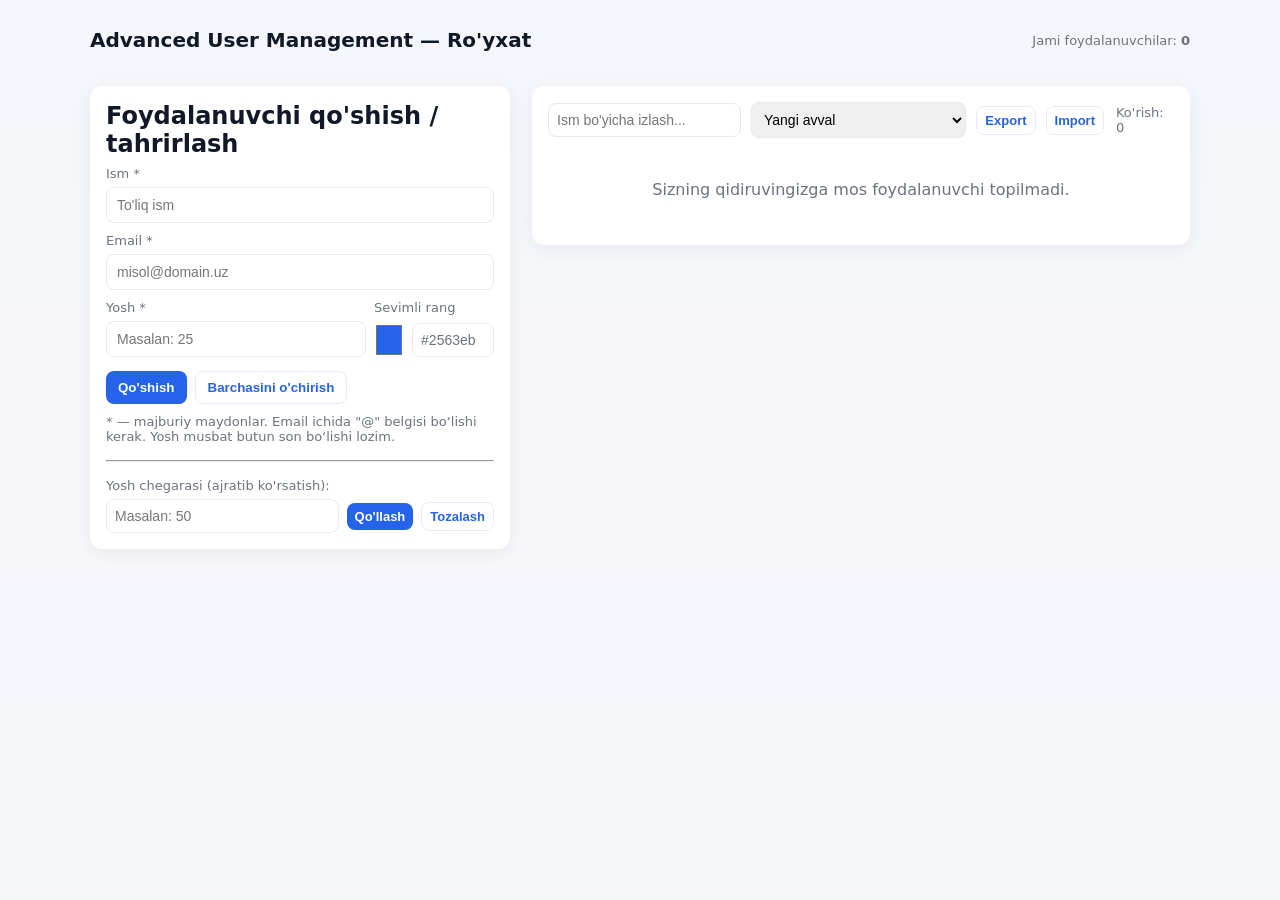
==== index.html @ bfea8494 "completed" ====
<!doctype html>
<html lang="uz">
<head>
  <meta charset="utf-8" />
  <meta name="viewport" content="width=device-width,initial-scale=1" />
  <title>Advanced User Management</title>
  <link rel="stylesheet" href="./style/style.css" />
</head>
<body>
  <div class="container">

    <header>
      <h1>Advanced User Management — Ro'yxat</h1>
      <div class="controls">
        <div class="small muted">Jami foydalanuvchilar: <strong id="totalCount">0</strong></div>
      </div>
    </header>

    <!-- FORM -->
    <aside class="card">
      <h2 style="margin:0 0 8px 0">Foydalanuvchi qo'shish / tahrirlash</h2>

      <form id="userForm" novalidate>
        <input type="hidden" id="editingId" value="">
        <div class="row">
          <div style="flex:1">
            <label for="name">Ism *</label>
            <input id="name" type="text" placeholder="To'liq ism" required />
            <div id="nameError" class="small" style="color:var(--danger);display:none"></div>
          </div>
        </div>

        <div class="row">
          <div style="flex:1">
            <label for="email">Email *</label>
            <input id="email" type="email" placeholder="misol@domain.uz" required />
            <div id="emailError" class="small" style="color:var(--danger);display:none"></div>
          </div>
        </div>

        <div class="row">
          <div style="flex:1">
            <label for="age">Yosh *</label>
            <input id="age" type="number" min="0" placeholder="Masalan: 25" required />
            <div id="ageError" class="small" style="color:var(--danger);display:none"></div>
          </div>
          <div style="width:120px">
            <label for="favColor">Sevimli rang</label>
            <div style="display:flex;align-items:center;gap:8px">
              <input id="favColor" type="color" value="#2563eb" />
              <input id="favColorLabel" type="text" class="small" placeholder="#2563eb" style="padding:8px;border-radius:8px;border:1px solid #e6e9ef" />
            </div>
          </div>
        </div>

        <div style="display:flex;gap:8px;margin-top:12px">
          <button class="btn" id="submitBtn" type="submit">Qo'shish</button>
          <button class="btn ghost" id="cancelEditBtn" type="button" style="display:none">Bekor qilish</button>
          <button class="btn ghost" id="clearAllBtn" type="button">Barchasini o'chirish</button>
        </div>

        <p class="small muted" style="margin-top:10px">* — majburiy maydonlar. Email ichida "@" belgisi bo‘lishi kerak. Yosh musbat butun son bo‘lishi lozim.</p>
      </form>

      <hr style="margin:16px 0" />

      <div>
        <label for="ageHighlightLimit" class="small">Yosh chegarasi (ajratib ko'rsatish):</label>
        <div style="display:flex;gap:8px;align-items:center;margin-top:6px">
          <input id="ageHighlightLimit" type="number" min="0" placeholder="Masalan: 50" style="padding:8px;border-radius:8px;border:1px solid #e6e9ef" />
          <button class="btn small" id="applyHighlight">Qo'llash</button>
          <button class="btn ghost small" id="clearHighlight">Tozalash</button>
        </div>
      </div>
    </aside>

    <!-- LIST / TOOLBAR -->
    <main>
      <div class="card">
        <div class="list-header">
          <div style="display:flex;gap:10px;align-items:center">
            <input id="searchInput" type="text" placeholder="Ism bo'yicha izlash..." style="padding:8px;border-radius:8px;border:1px solid #e6e9ef;width:260px" />
            <select id="sortSelect" style="padding:8px;border-radius:8px;border:1px solid #e6e9ef">
              <option value="created-desc">Yangi avval</option>
              <option value="created-asc">Eskilardan</option>
              <option value="name-asc">Ism (A → Z)</option>
              <option value="name-desc">Ism (Z → A)</option>
              <option value="age-asc">Yosh (kichik → katta)</option>
              <option value="age-desc">Yosh (katta → kichik)</option>
            </select>
            <button class="btn ghost small" id="exportBtn" title="LocalStorage ma'lumotlarini JSON sifatida yuklab olish">Export</button>
            <button class="btn ghost small" id="importBtn" title="LocalStorage ga JSON import qilish (fayl tanlang)">Import</button>
            <input id="importFile" type="file" accept="application/json" style="display:none" />
          </div>

          <div class="toolbar">
            <div class="small muted">Ko'rish: <span id="shownCount">0</span></div>
          </div>
        </div>

        <div id="cardsWrap">
          <div class="empty">Hozircha hech kim ro'yhatga olinmagan. Formani to'ldirib qo'shing.</div>
        </div>

      </div>
    </main>

  </div>

  <script src="./js/main.js"></script>
</body>
</html>
---- style/style.css ----
:root{
      --bg:#f7f7fb;
      --card-bg:#ffffff;
      --muted:#6b7280;
      --accent:#2563eb;
      --danger:#ef4444;
      --success:#10b981;
      font-family: Inter, ui-sans-serif, system-ui, -apple-system, "Segoe UI", Roboto, "Helvetica Neue", Arial;
    }
    body{
      margin:0;
      background:linear-gradient(180deg,#f4f6fb 0%,var(--bg) 100%);
      padding:28px;
      color:#111827;
    }
    .container{
      max-width:1100px;
      margin:0 auto;
      display:grid;
      grid-template-columns: 420px 1fr;
      gap:22px;
    }
    header{
      grid-column:1/-1;
      display:flex;
      align-items:center;
      justify-content:space-between;
      margin-bottom:12px;
    }
    h1{margin:0;font-size:20px}
    .controls{
      display:flex;
      gap:8px;
      align-items:center;
    }

    /* Form card */
    .card{
      background:var(--card-bg);
      border-radius:12px;
      padding:16px;
      box-shadow: 0 4px 18px rgba(17,24,39,0.06);
    }
    form .row{
      display:flex;
      gap:8px;
      margin-bottom:10px;
    }
    label{
      display:block;
      font-size:13px;
      color:var(--muted);
      margin-bottom:6px;
    }
    input[type="text"], input[type="email"], input[type="number"], select {
      width:100%;
      padding:9px 10px;
      border-radius:8px;
      border:1px solid #e6e9ef;
      font-size:14px;
      outline:none;
      box-sizing:border-box;
    }
    input[type="color"]{
      width:48px;height:38px;border:0;padding:0;background:transparent;
    }
    .small{
      font-size:13px;color:var(--muted);
    }
    .btn{
      display:inline-flex;
      align-items:center;
      gap:8px;
      padding:8px 12px;
      border-radius:8px;
      border:0;
      background:var(--accent);
      color:white;
      cursor:pointer;
      font-weight:600;
    }
    .btn.ghost{background:transparent;color:var(--accent);border:1px solid rgba(37,99,235,0.12)}
    .btn.danger{background:var(--danger)}
    .btn.small{padding:6px 8px;font-size:13px}
    .muted{color:var(--muted)}

    /* List area */
    .list-header{
      display:flex;
      justify-content:space-between;
      align-items:center;
      margin-bottom:12px;
      gap:12px;
    }
    .toolbar{
      display:flex;
      gap:8px;
      align-items:center;
    }

    /* Cards grid */
    .cards{
      display:grid;
      grid-template-columns: repeat(auto-fill, minmax(220px,1fr));
      gap:12px;
    }
    .user-card{
      border-radius:12px;
      padding:12px;
      color: #111827;
      position:relative;
      overflow:hidden;
      min-height:110px;
      display:flex;
      flex-direction:column;
      justify-content:space-between;
      transition:transform .15s ease, box-shadow .15s ease;
    }
    .user-card:hover{ transform:translateY(-6px); box-shadow:0 14px 30px rgba(2,6,23,0.08) }

    .user-meta{
      display:flex;
      gap:10px;
      align-items:center;
    }
    .avatar{
      width:54px;height:54px;border-radius:12px;
      display:inline-flex;align-items:center;justify-content:center;
      font-weight:700;color:#fff;font-size:18px;
      box-shadow:0 4px 12px rgba(2,6,23,0.12);
    }
    .user-info h3{margin:0;font-size:16px}
    .user-info p{margin:2px 0 0;font-size:13px;color:rgba(0,0,0,0.6)}
    .card-actions{
      display:flex;
      gap:8px;
      margin-top:10px;
    }
    .badge{
      padding:6px 8px;border-radius:999px;font-weight:600;font-size:12px;
      background:rgba(0,0,0,0.06);
    }
    .footer-stats{
      margin-top:14px;display:flex;justify-content:space-between;align-items:center;
    }
    .highlight{
      box-shadow:0 6px 30px rgba(255,0,0,0.06);
      border:2px dashed rgba(255,0,0,0.12);
    }

    /* Empty state */
    .empty{
      padding:30px;border-radius:12px;text-align:center;color:var(--muted);
    }

    /* Responsive */
    @media (max-width:980px){
      .container{grid-template-columns:1fr; padding:18px}
    }
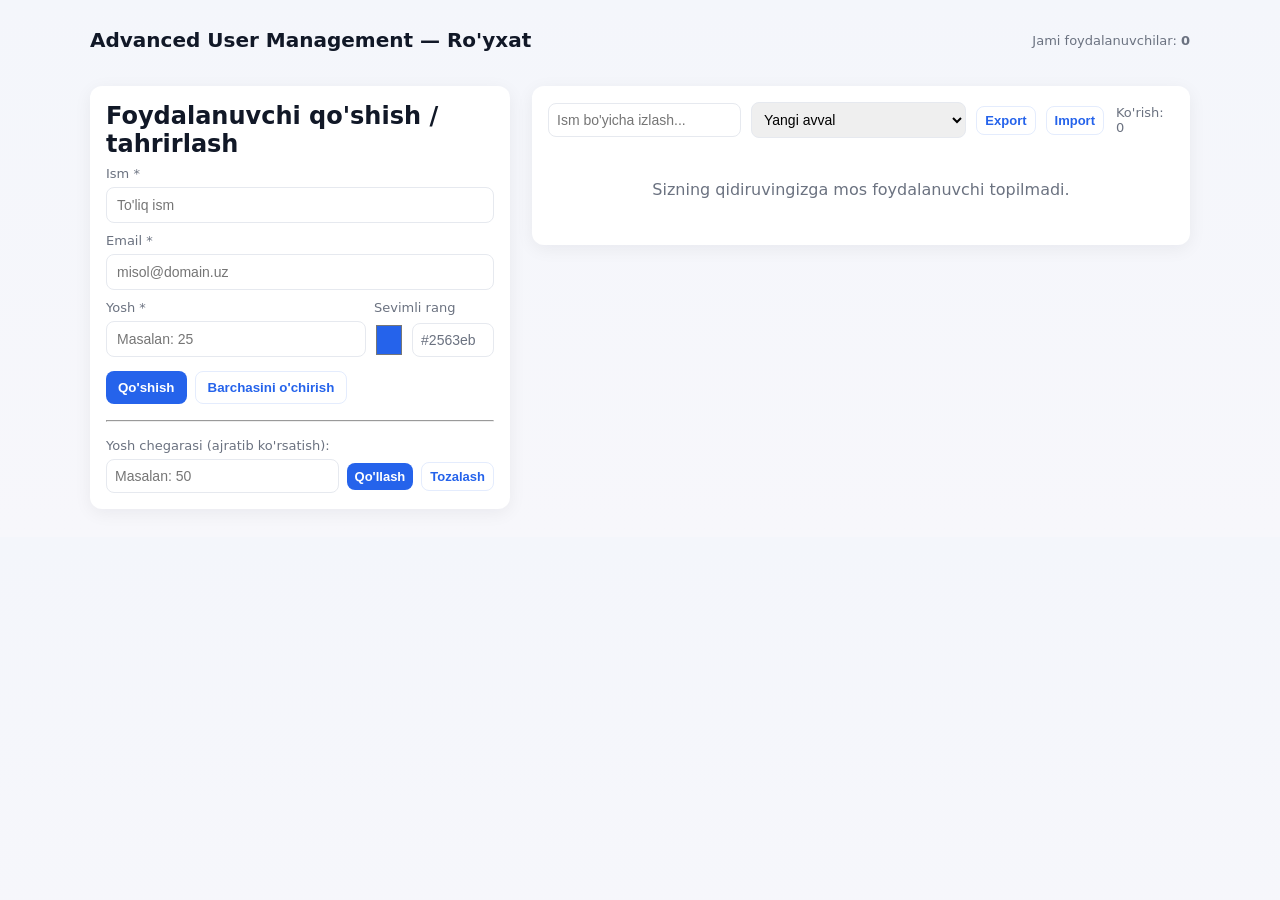
==== commit 1cfa7d57: "fully completed" ====
--- a/index.html
+++ b/index.html
@@ -8,6 +8,7 @@
 </head>
 <body>
   <div class="container">
+
 
     <header>
       <h1>Advanced User Management — Ro'yxat</h1>
@@ -58,9 +59,7 @@
           <button class="btn ghost" id="cancelEditBtn" type="button" style="display:none">Bekor qilish</button>
           <button class="btn ghost" id="clearAllBtn" type="button">Barchasini o'chirish</button>
         </div>
-
-        <p class="small muted" style="margin-top:10px">* — majburiy maydonlar. Email ichida "@" belgisi bo‘lishi kerak. Yosh musbat butun son bo‘lishi lozim.</p>
-      </form>
+          </form>
 
       <hr style="margin:16px 0" />
 
--- a/style/style.css
+++ b/style/style.css
@@ -85,7 +85,6 @@
     .btn.small{padding:6px 8px;font-size:13px}
     .muted{color:var(--muted)}
 
-    /* List area */
     .list-header{
       display:flex;
       justify-content:space-between;
@@ -99,7 +98,6 @@
       align-items:center;
     }
 
-    /* Cards grid */
     .cards{
       display:grid;
       grid-template-columns: repeat(auto-fill, minmax(220px,1fr));
@@ -149,7 +147,6 @@
       border:2px dashed rgba(255,0,0,0.12);
     }
 
-    /* Empty state */
     .empty{
       padding:30px;border-radius:12px;text-align:center;color:var(--muted);
     }
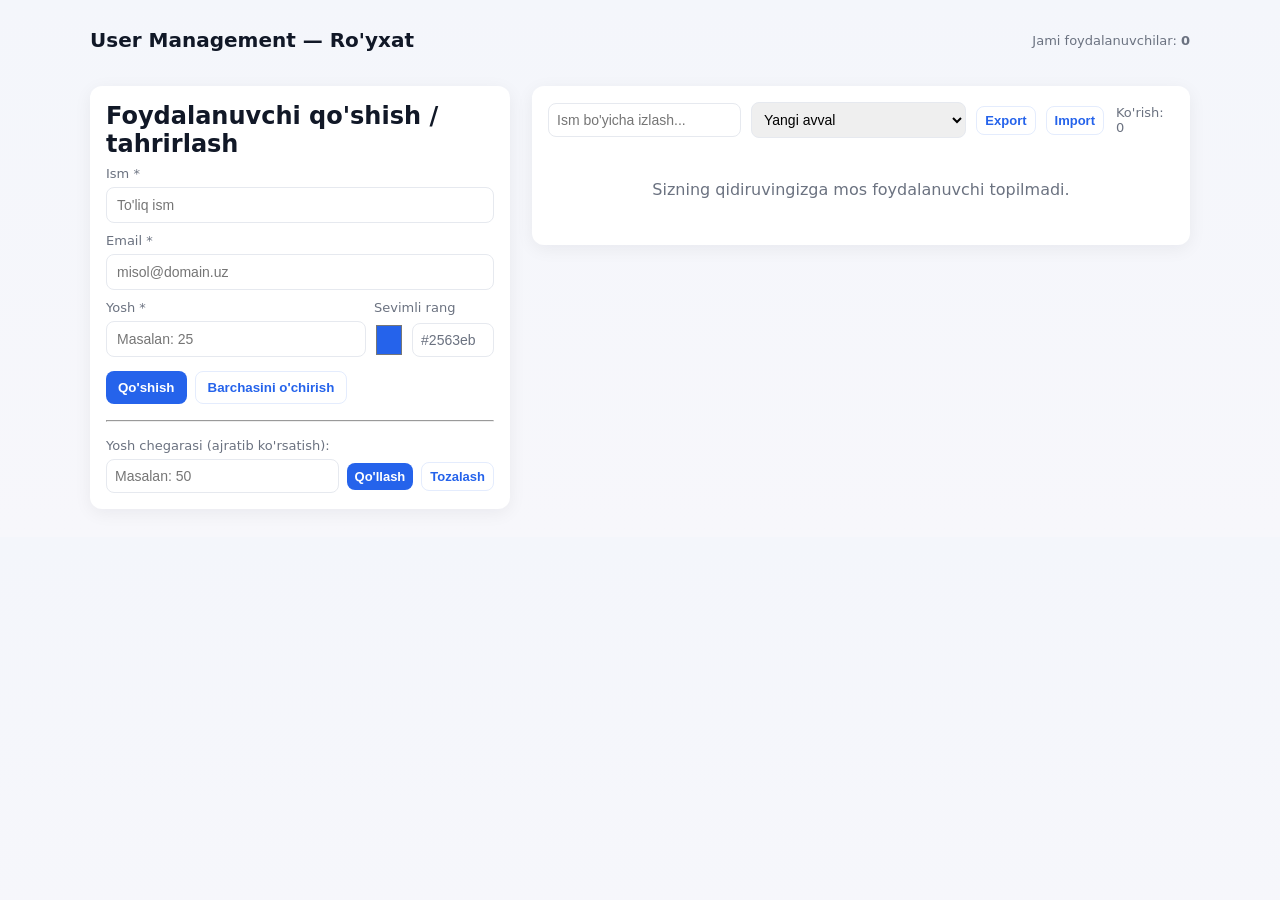
==== commit 5cf64a7d: "fully completed" ====
--- a/index.html
+++ b/index.html
@@ -3,7 +3,7 @@
 <head>
   <meta charset="utf-8" />
   <meta name="viewport" content="width=device-width,initial-scale=1" />
-  <title>Advanced User Management</title>
+  <title>User Management</title>
   <link rel="stylesheet" href="./style/style.css" />
 </head>
 <body>
@@ -11,7 +11,7 @@
 
 
     <header>
-      <h1>Advanced User Management — Ro'yxat</h1>
+      <h1> User Management — Ro'yxat</h1>
       <div class="controls">
         <div class="small muted">Jami foydalanuvchilar: <strong id="totalCount">0</strong></div>
       </div>
